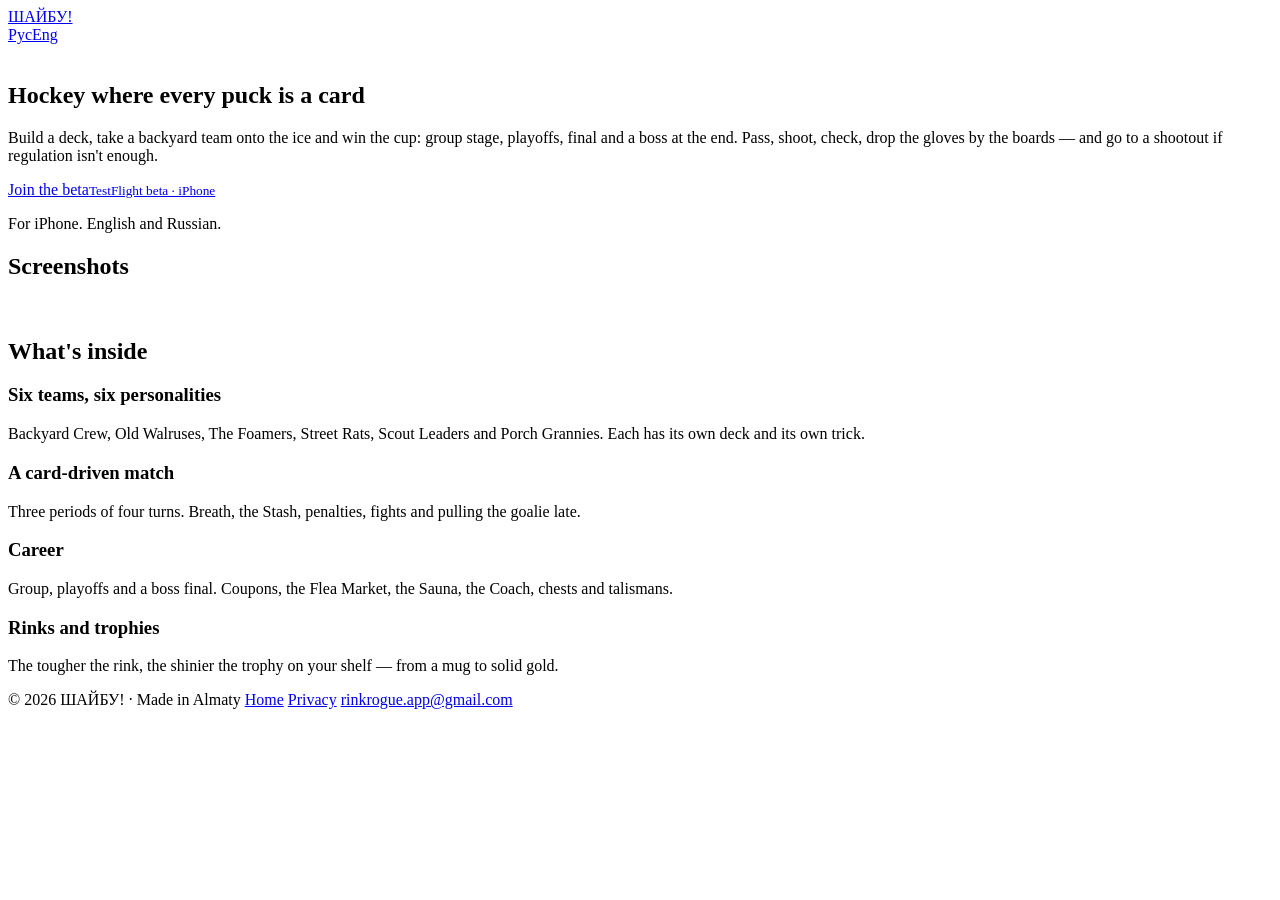
==== en/index.html @ c1badcc8 "Screenshots: map, match, goal Co-Authored-By: Claude Opus 5.5 <noreply@anthropic.com> Claude-Session" ====
<!DOCTYPE html>
<html lang="en">
<head>
<meta charset="utf-8">
<meta name="viewport" content="width=device-width, initial-scale=1">
<title>ШАЙБУ! — a hockey card roguelike</title>
<meta name="description" content="A hockey card roguelike for iPhone: backyard teams, decks with character, fights, shootouts and trophies. 1960s comic style.">
<meta property="og:title" content="ШАЙБУ! — a hockey card roguelike">
<meta property="og:description" content="A hockey card roguelike for iPhone: backyard teams, decks with character, fights, shootouts and trophies. 1960s comic style.">
<meta property="og:image" content="https://warlockjohn.github.io/rinkrogue-site/assets/icon.png">
<meta name="theme-color" content="#0E1620">
<link rel="alternate" hreflang="ru" href="https://warlockjohn.github.io/rinkrogue-site/"><link rel="alternate" hreflang="en" href="https://warlockjohn.github.io/rinkrogue-site/en/">
<link rel="icon" href="/rinkrogue-site/assets/favicon.png">
<link rel="apple-touch-icon" href="/rinkrogue-site/assets/apple-touch-icon.png">
<link rel="stylesheet" href="/rinkrogue-site/style.css">
</head>
<body>
<div class="wrap">
<header class="top">
  <a class="brand" href="/rinkrogue-site/en/"><img src="/rinkrogue-site/assets/icon.png" alt="">ШАЙБУ!</a>
  <nav class="langs"><a href="/rinkrogue-site/" class="" hreflang="ru">Рус</a><a href="/rinkrogue-site/en/" class="on" hreflang="en">Eng</a></nav>
</header>
<section class="hero">
  <img class="logo" src="/rinkrogue-site/assets/icon.png" alt="">
  <h1>Hockey where every puck is a card</h1>
  <p class="lead">Build a deck, take a backyard team onto the ice and win the cup: group stage, playoffs, final and a boss at the end. Pass, shoot, check, drop the gloves by the boards — and go to a shootout if regulation isn't enough.</p>
  <a class="btn" href="https://testflight.apple.com/join/SzEd2gEs">Join the beta<small>TestFlight beta · iPhone</small></a>
  <p class="note">For iPhone. English and Russian.</p>
</section>
<section>
  <h2>Screenshots</h2>
  <div class="shots"><img src="/rinkrogue-site/assets/shot_splash.jpg" alt="" loading="lazy"><img src="/rinkrogue-site/assets/shot_map_en.jpg" alt="" loading="lazy"><img src="/rinkrogue-site/assets/shot_match.jpg" alt="" loading="lazy"><img src="/rinkrogue-site/assets/shot_goal.jpg" alt="" loading="lazy"></div>
</section>
<section>
  <h2>What's inside</h2>
  <div class="grid"><div class="card"><h3>Six teams, six personalities</h3><p>Backyard Crew, Old Walruses, The Foamers, Street Rats, Scout Leaders and Porch Grannies. Each has its own deck and its own trick.</p></div><div class="card"><h3>A card-driven match</h3><p>Three periods of four turns. Breath, the Stash, penalties, fights and pulling the goalie late.</p></div><div class="card"><h3>Career</h3><p>Group, playoffs and a boss final. Coupons, the Flea Market, the Sauna, the Coach, chests and talismans.</p></div><div class="card"><h3>Rinks and trophies</h3><p>The tougher the rink, the shinier the trophy on your shelf — from a mug to solid gold.</p></div></div>
</section>
<footer>
  <span>© 2026 ШАЙБУ! · Made in Almaty</span>
  <a href="/rinkrogue-site/en/">Home</a>
  <a href="/rinkrogue-site/en/privacy.html">Privacy</a>
  <a href="mailto:rinkrogue.app@gmail.com">rinkrogue.app@gmail.com</a>
</footer>
</div>
</body>
</html>
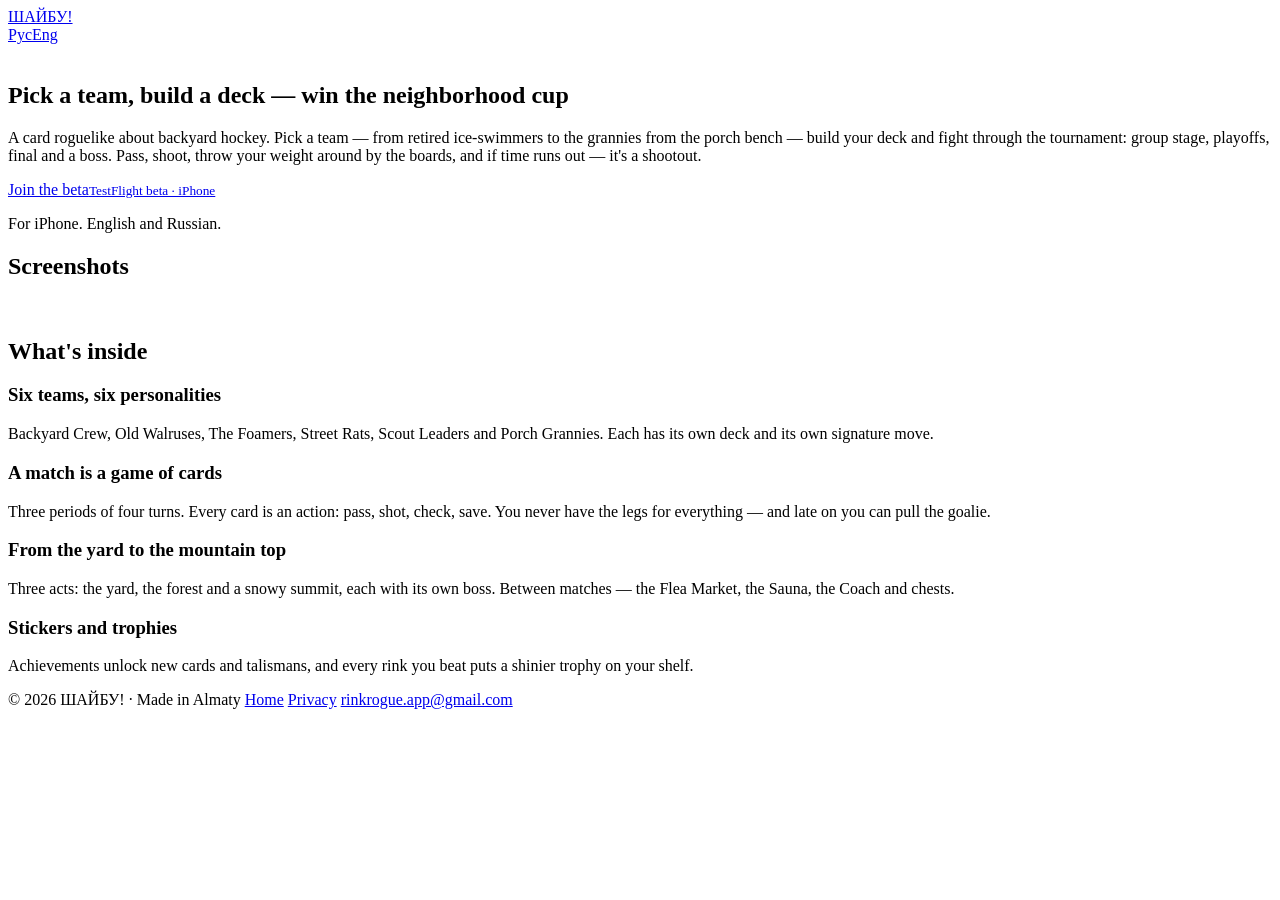
==== commit 0effd8d9: "New copy Co-Authored-By: Claude Opus 5.5 <noreply@anthropic.com> Claude-Session: https://claude.ai/c" ====
--- a/en/index.html
+++ b/en/index.html
@@ -22,8 +22,8 @@
 </header>
 <section class="hero">
   <img class="logo" src="/rinkrogue-site/assets/icon.png" alt="">
-  <h1>Hockey where every puck is a card</h1>
-  <p class="lead">Build a deck, take a backyard team onto the ice and win the cup: group stage, playoffs, final and a boss at the end. Pass, shoot, check, drop the gloves by the boards — and go to a shootout if regulation isn't enough.</p>
+  <h1>Pick a team, build a deck — win the neighborhood cup</h1>
+  <p class="lead">A card roguelike about backyard hockey. Pick a team — from retired ice-swimmers to the grannies from the porch bench — build your deck and fight through the tournament: group stage, playoffs, final and a boss. Pass, shoot, throw your weight around by the boards, and if time runs out — it's a shootout.</p>
   <a class="btn" href="https://testflight.apple.com/join/SzEd2gEs">Join the beta<small>TestFlight beta · iPhone</small></a>
   <p class="note">For iPhone. English and Russian.</p>
 </section>
@@ -33,7 +33,7 @@
 </section>
 <section>
   <h2>What's inside</h2>
-  <div class="grid"><div class="card"><h3>Six teams, six personalities</h3><p>Backyard Crew, Old Walruses, The Foamers, Street Rats, Scout Leaders and Porch Grannies. Each has its own deck and its own trick.</p></div><div class="card"><h3>A card-driven match</h3><p>Three periods of four turns. Breath, the Stash, penalties, fights and pulling the goalie late.</p></div><div class="card"><h3>Career</h3><p>Group, playoffs and a boss final. Coupons, the Flea Market, the Sauna, the Coach, chests and talismans.</p></div><div class="card"><h3>Rinks and trophies</h3><p>The tougher the rink, the shinier the trophy on your shelf — from a mug to solid gold.</p></div></div>
+  <div class="grid"><div class="card"><h3>Six teams, six personalities</h3><p>Backyard Crew, Old Walruses, The Foamers, Street Rats, Scout Leaders and Porch Grannies. Each has its own deck and its own signature move.</p></div><div class="card"><h3>A match is a game of cards</h3><p>Three periods of four turns. Every card is an action: pass, shot, check, save. You never have the legs for everything — and late on you can pull the goalie.</p></div><div class="card"><h3>From the yard to the mountain top</h3><p>Three acts: the yard, the forest and a snowy summit, each with its own boss. Between matches — the Flea Market, the Sauna, the Coach and chests.</p></div><div class="card"><h3>Stickers and trophies</h3><p>Achievements unlock new cards and talismans, and every rink you beat puts a shinier trophy on your shelf.</p></div></div>
 </section>
 <footer>
   <span>© 2026 ШАЙБУ! · Made in Almaty</span>
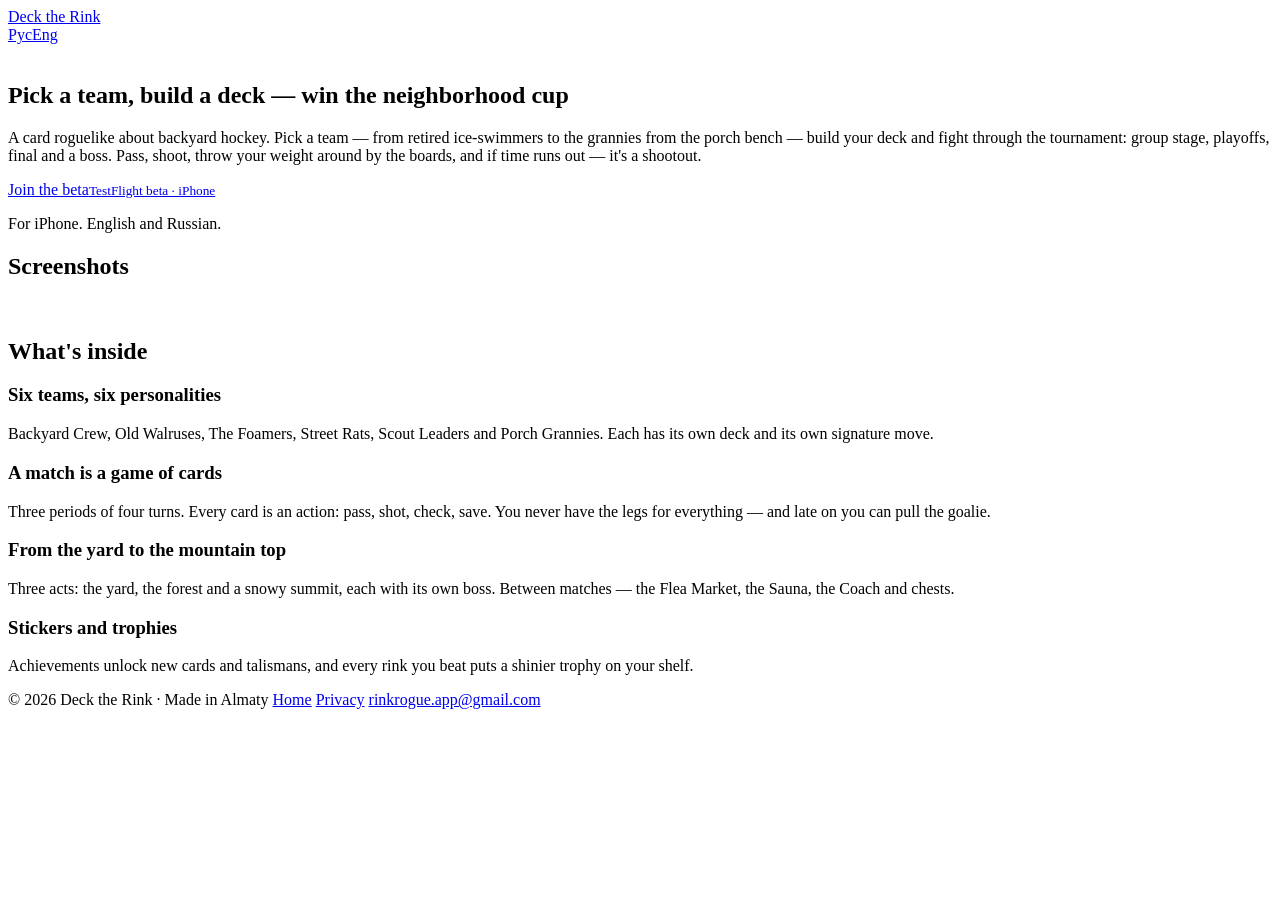
==== commit a60a2dec: "English name: Deck the Rink Co-Authored-By: Claude Opus 5.5 <noreply@anthropic.com> Claude-Session: " ====
--- a/en/index.html
+++ b/en/index.html
@@ -3,9 +3,9 @@
 <head>
 <meta charset="utf-8">
 <meta name="viewport" content="width=device-width, initial-scale=1">
-<title>ШАЙБУ! — a hockey card roguelike</title>
+<title>Deck the Rink — a hockey card roguelike</title>
 <meta name="description" content="A hockey card roguelike for iPhone: backyard teams, decks with character, fights, shootouts and trophies. 1960s comic style.">
-<meta property="og:title" content="ШАЙБУ! — a hockey card roguelike">
+<meta property="og:title" content="Deck the Rink — a hockey card roguelike">
 <meta property="og:description" content="A hockey card roguelike for iPhone: backyard teams, decks with character, fights, shootouts and trophies. 1960s comic style.">
 <meta property="og:image" content="https://warlockjohn.github.io/rinkrogue-site/assets/icon.png">
 <meta name="theme-color" content="#0E1620">
@@ -17,7 +17,7 @@
 <body>
 <div class="wrap">
 <header class="top">
-  <a class="brand" href="/rinkrogue-site/en/"><img src="/rinkrogue-site/assets/icon.png" alt="">ШАЙБУ!</a>
+  <a class="brand" href="/rinkrogue-site/en/"><img src="/rinkrogue-site/assets/icon.png" alt="">Deck the Rink</a>
   <nav class="langs"><a href="/rinkrogue-site/" class="" hreflang="ru">Рус</a><a href="/rinkrogue-site/en/" class="on" hreflang="en">Eng</a></nav>
 </header>
 <section class="hero">
@@ -36,7 +36,7 @@
   <div class="grid"><div class="card"><h3>Six teams, six personalities</h3><p>Backyard Crew, Old Walruses, The Foamers, Street Rats, Scout Leaders and Porch Grannies. Each has its own deck and its own signature move.</p></div><div class="card"><h3>A match is a game of cards</h3><p>Three periods of four turns. Every card is an action: pass, shot, check, save. You never have the legs for everything — and late on you can pull the goalie.</p></div><div class="card"><h3>From the yard to the mountain top</h3><p>Three acts: the yard, the forest and a snowy summit, each with its own boss. Between matches — the Flea Market, the Sauna, the Coach and chests.</p></div><div class="card"><h3>Stickers and trophies</h3><p>Achievements unlock new cards and talismans, and every rink you beat puts a shinier trophy on your shelf.</p></div></div>
 </section>
 <footer>
-  <span>© 2026 ШАЙБУ! · Made in Almaty</span>
+  <span>© 2026 Deck the Rink · Made in Almaty</span>
   <a href="/rinkrogue-site/en/">Home</a>
   <a href="/rinkrogue-site/en/privacy.html">Privacy</a>
   <a href="mailto:rinkrogue.app@gmail.com">rinkrogue.app@gmail.com</a>
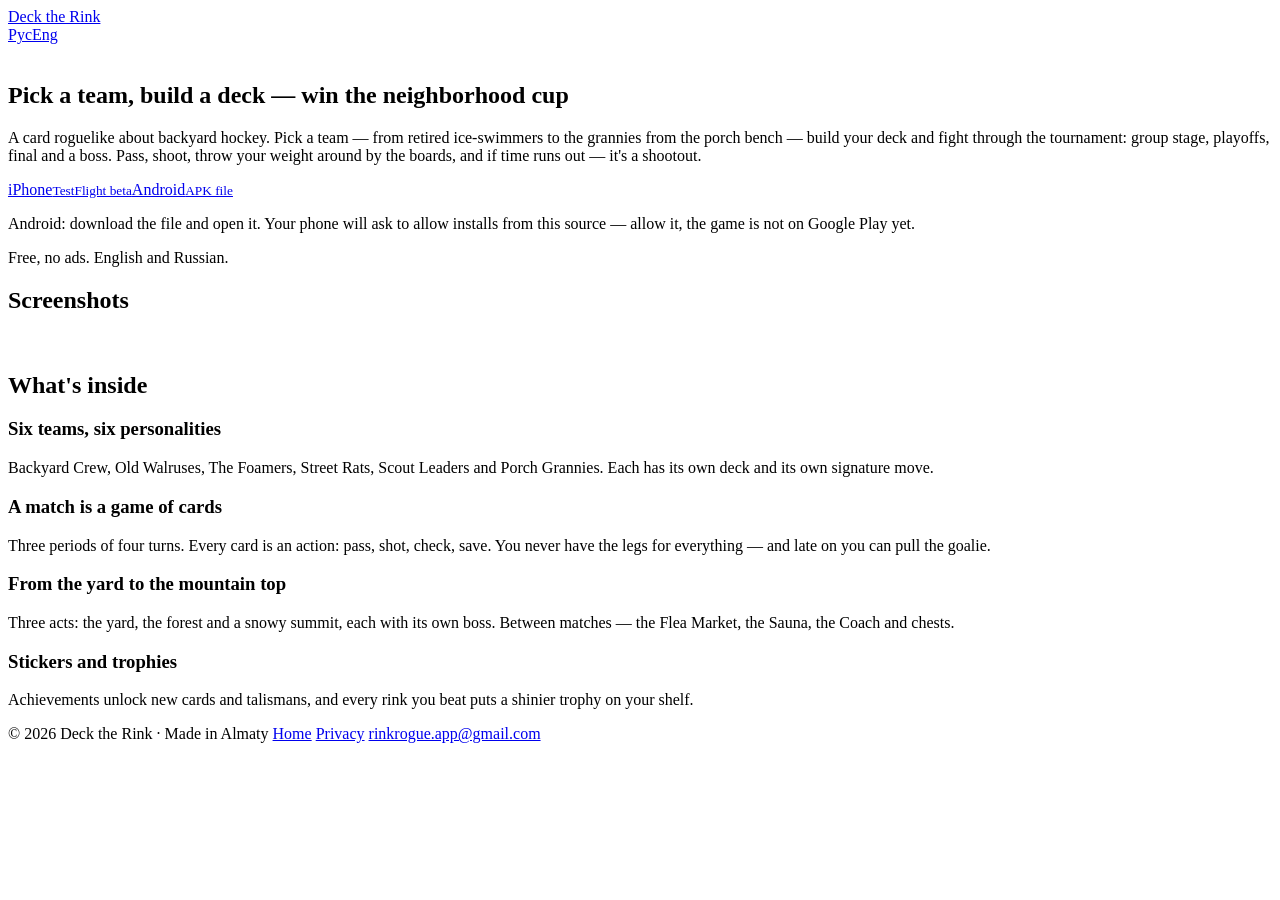
==== commit 0350f2b2: "Android APK button, GoatCounter Co-Authored-By: Claude Opus 5.5 <noreply@anthropic.com> Claude-Sessi" ====
--- a/en/index.html
+++ b/en/index.html
@@ -24,12 +24,12 @@
   <img class="logo" src="/rinkrogue-site/assets/icon.png" alt="">
   <h1>Pick a team, build a deck — win the neighborhood cup</h1>
   <p class="lead">A card roguelike about backyard hockey. Pick a team — from retired ice-swimmers to the grannies from the porch bench — build your deck and fight through the tournament: group stage, playoffs, final and a boss. Pass, shoot, throw your weight around by the boards, and if time runs out — it's a shootout.</p>
-  <a class="btn" href="https://testflight.apple.com/join/SzEd2gEs">Join the beta<small>TestFlight beta · iPhone</small></a>
-  <p class="note">For iPhone. English and Russian.</p>
+  <div class="btns"><a class="btn" href="https://testflight.apple.com/join/SzEd2gEs" data-goatcounter-click="get-ios" data-goatcounter-title="iPhone">iPhone<small>TestFlight beta</small></a><a class="btn" href="https://github.com/warlockjohn/rinkrogue-site/releases/latest/download/Deck_the_Rink.apk" data-goatcounter-click="get-android" data-goatcounter-title="Android">Android<small>APK file</small></a></div><p class="apkhint">Android: download the file and open it. Your phone will ask to allow installs from this source — allow it, the game is not on Google Play yet.</p>
+  <p class="note">Free, no ads. English and Russian.</p>
 </section>
 <section>
   <h2>Screenshots</h2>
-  <div class="shots"><img src="/rinkrogue-site/assets/shot_splash.jpg" alt="" loading="lazy"><img src="/rinkrogue-site/assets/shot_map_en.jpg" alt="" loading="lazy"><img src="/rinkrogue-site/assets/shot_match.jpg" alt="" loading="lazy"><img src="/rinkrogue-site/assets/shot_goal.jpg" alt="" loading="lazy"></div>
+  <div class="shots"><img src="/rinkrogue-site/assets/shot_splash_en.jpg?v=fcdecb46" alt="" loading="lazy"><img src="/rinkrogue-site/assets/shot_map_en.jpg?v=acbbfc6f" alt="" loading="lazy"><img src="/rinkrogue-site/assets/shot_match.jpg?v=a0f4da4f" alt="" loading="lazy"><img src="/rinkrogue-site/assets/shot_goal.jpg?v=e597102a" alt="" loading="lazy"></div>
 </section>
 <section>
   <h2>What's inside</h2>
@@ -42,5 +42,6 @@
   <a href="mailto:rinkrogue.app@gmail.com">rinkrogue.app@gmail.com</a>
 </footer>
 </div>
+<script data-goatcounter="https://shaibu.goatcounter.com/count" async src="//gc.zgo.at/count.js"></script>
 </body>
 </html>
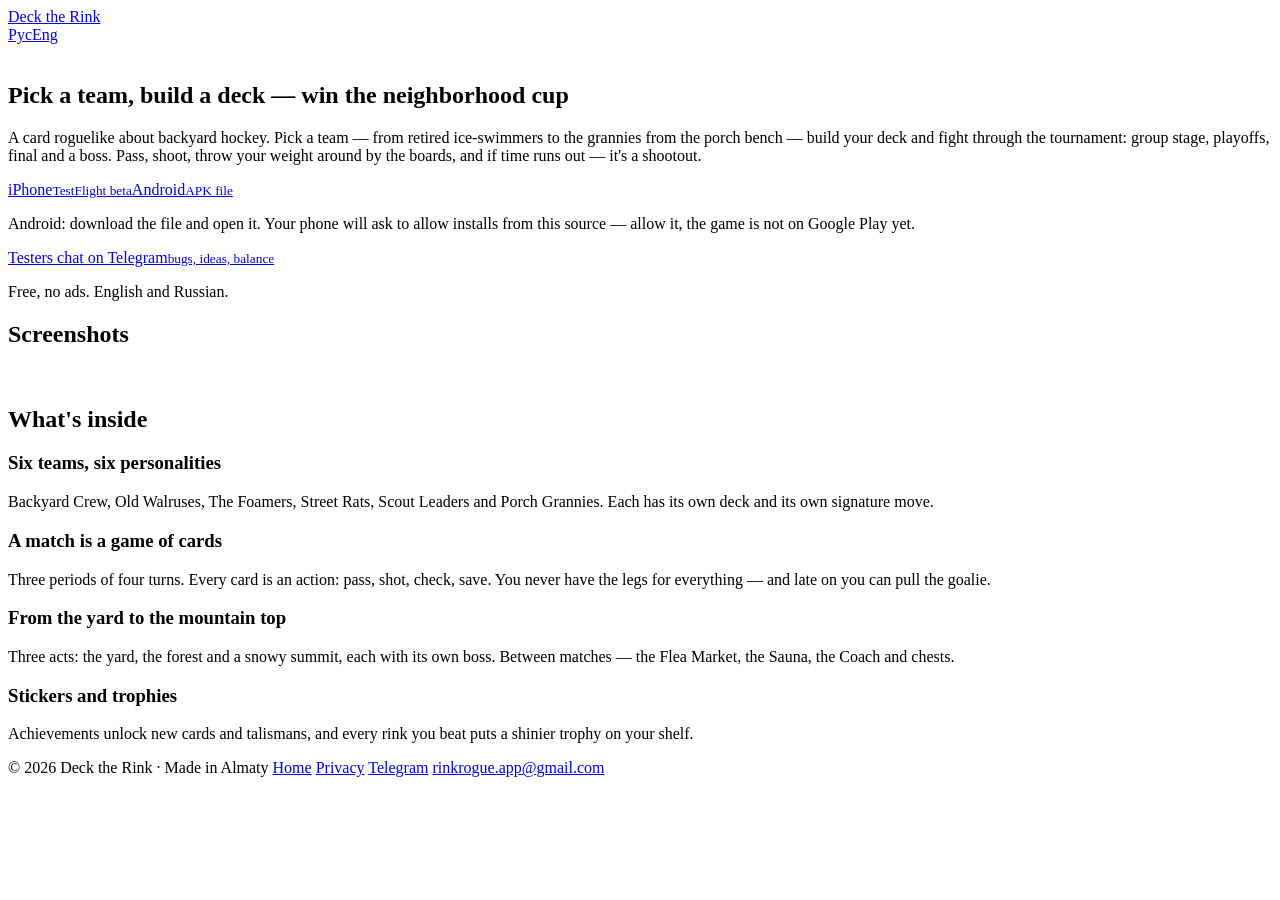
==== commit ad9ba9aa: "Telegram chat button Co-Authored-By: Claude Opus 5.5 <noreply@anthropic.com> Claude-Session: https:/" ====
--- a/en/index.html
+++ b/en/index.html
@@ -24,7 +24,7 @@
   <img class="logo" src="/rinkrogue-site/assets/icon.png" alt="">
   <h1>Pick a team, build a deck — win the neighborhood cup</h1>
   <p class="lead">A card roguelike about backyard hockey. Pick a team — from retired ice-swimmers to the grannies from the porch bench — build your deck and fight through the tournament: group stage, playoffs, final and a boss. Pass, shoot, throw your weight around by the boards, and if time runs out — it's a shootout.</p>
-  <div class="btns"><a class="btn" href="https://testflight.apple.com/join/SzEd2gEs" data-goatcounter-click="get-ios" data-goatcounter-title="iPhone">iPhone<small>TestFlight beta</small></a><a class="btn" href="https://github.com/warlockjohn/rinkrogue-site/releases/latest/download/Deck_the_Rink.apk" data-goatcounter-click="get-android" data-goatcounter-title="Android">Android<small>APK file</small></a></div><p class="apkhint">Android: download the file and open it. Your phone will ask to allow installs from this source — allow it, the game is not on Google Play yet.</p>
+  <div class="btns"><a class="btn" href="https://testflight.apple.com/join/SzEd2gEs" data-goatcounter-click="get-ios" data-goatcounter-title="iPhone">iPhone<small>TestFlight beta</small></a><a class="btn" href="https://github.com/warlockjohn/rinkrogue-site/releases/latest/download/Deck_the_Rink.apk" data-goatcounter-click="get-android" data-goatcounter-title="Android">Android<small>APK file</small></a></div><p class="apkhint">Android: download the file and open it. Your phone will ask to allow installs from this source — allow it, the game is not on Google Play yet.</p><a class="btn tg" href="https://t.me/Deck_the_rink" data-goatcounter-click="tg-chat" data-goatcounter-title="Telegram">Testers chat on Telegram<small>bugs, ideas, balance</small></a>
   <p class="note">Free, no ads. English and Russian.</p>
 </section>
 <section>
@@ -39,9 +39,10 @@
   <span>© 2026 Deck the Rink · Made in Almaty</span>
   <a href="/rinkrogue-site/en/">Home</a>
   <a href="/rinkrogue-site/en/privacy.html">Privacy</a>
+  <a href="https://t.me/Deck_the_rink" data-goatcounter-click="tg-chat-footer">Telegram</a>
   <a href="mailto:rinkrogue.app@gmail.com">rinkrogue.app@gmail.com</a>
 </footer>
 </div>
-<script data-goatcounter="https://shaibu.goatcounter.com/count" async src="//gc.zgo.at/count.js"></script>
+<script data-goatcounter="https://hockeyrogue.goatcounter.com/count" async src="//gc.zgo.at/count.js"></script>
 </body>
 </html>
